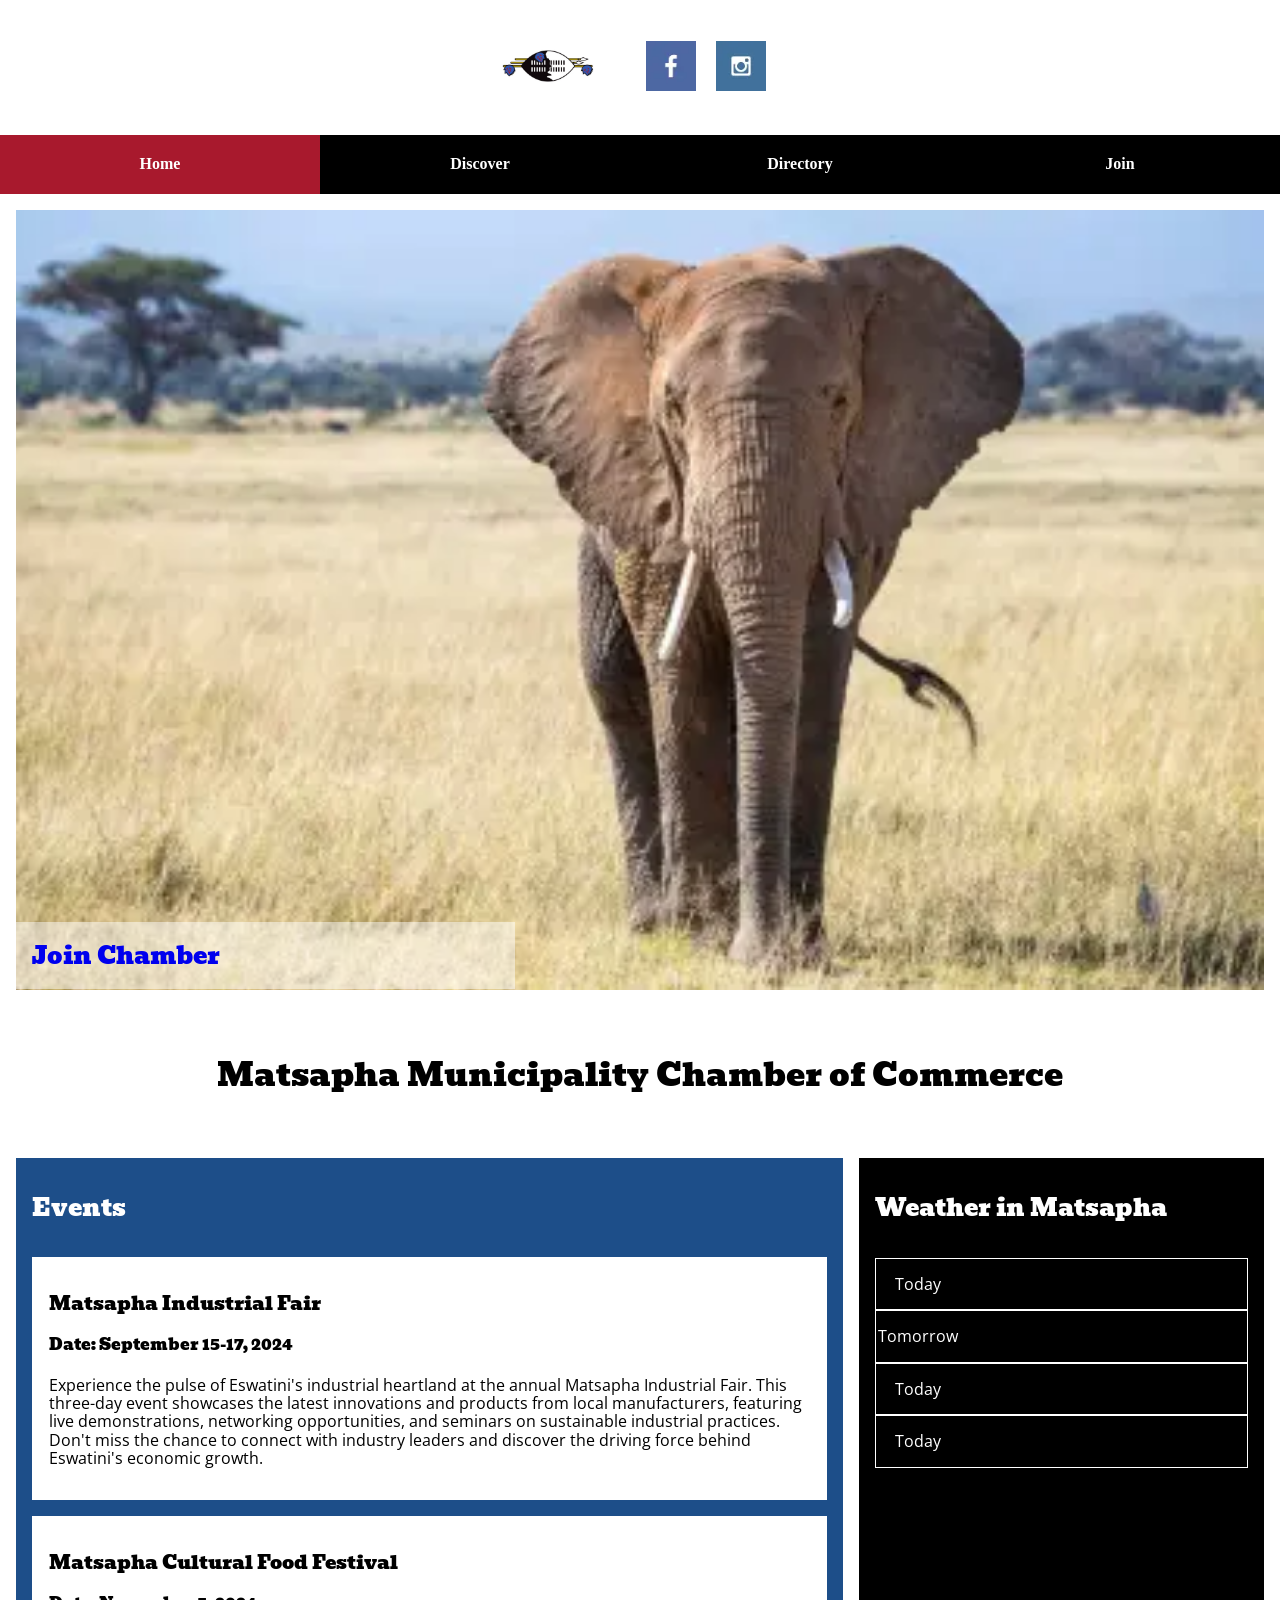
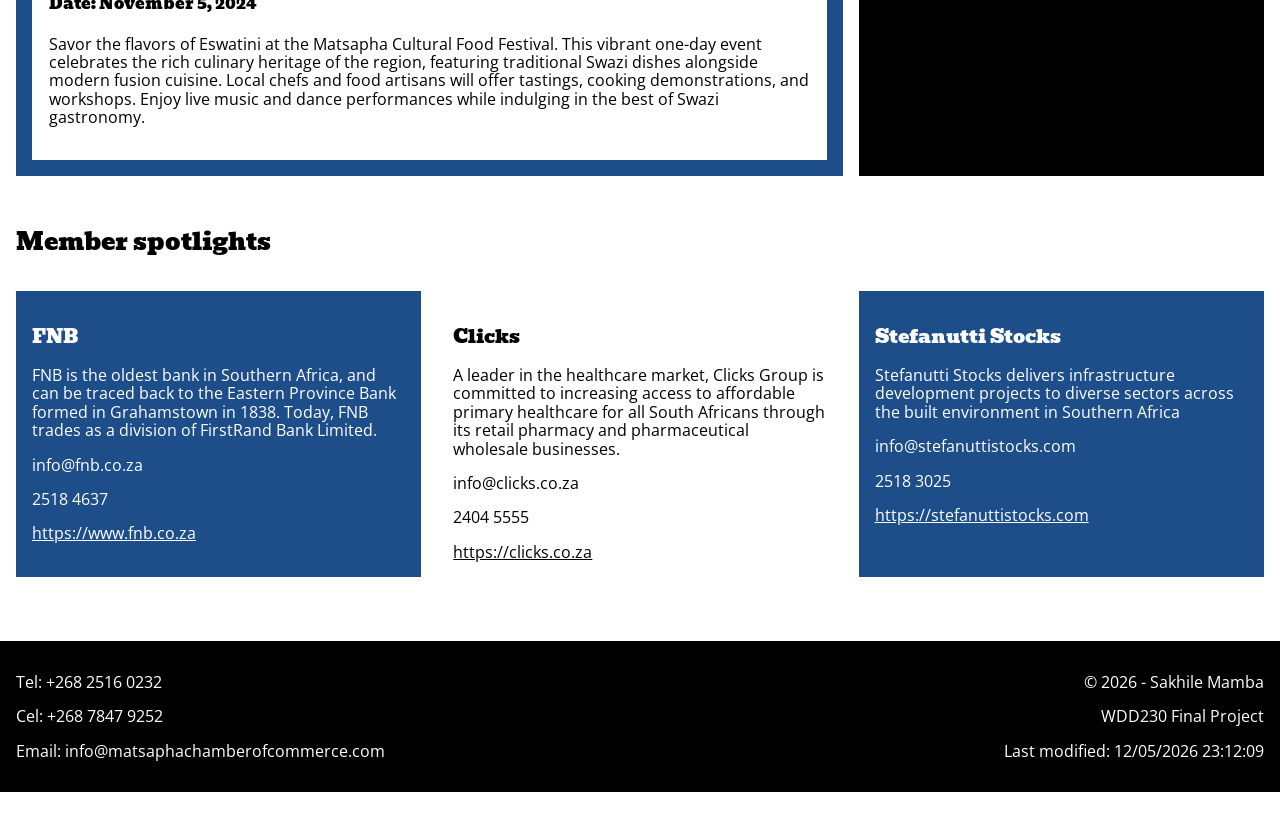
==== chamber/index.html @ d2307139 "Add homepage, weather functionality, and member spotlight features; implement responsive design and " ====
<!DOCTYPE html>
<html lang="en">

<head>
  <meta charset="UTF-8">
  <meta name="viewport" content="width=device-width, initial-scale=1.0">
  <title>Matsapha Chamber of Commerce Homepage</title>
  <meta name="author" content="Sakhile Mamba">
  <meta name="description" content="This is the homepage of the Matsapha Chamber of Commerce on the internet.">

  <link rel="icon" href="favicon.ico">

  <meta property="og:title" content="Matsapha Chamber of Commerce Homepage">
  <meta property="og:type" content="website">
  <meta property="og:image" content="https://sakhilemamba.github.io/wdd231/chamber/images/matsapha_factory.webp">
  <meta property="og:url" content="https://sakhilemamba.github.io/wdd231/Chamber/">

  <link rel="stylesheet" href="styles/normalize.css">
  <link rel="stylesheet" href="styles/small.css">
  <link rel="stylesheet" href="styles/larger.css">

  <link rel="preconnect" href="https://fonts.googleapis.com">
  <link rel="preconnect" href="https://fonts.gstatic.com" crossorigin>
  <link href="https://fonts.googleapis.com/css2?family=Bevan&family=Open+Sans&display=swap" rel="stylesheet">

  <script src="scripts/getdates.js" defer></script>
  <script src="scripts/weather.js" defer></script>
  <script src="scripts/spotlight.js" defer></script>

</head>

<body>
  <header>
    <a href="index.html"><img src="images/logo.webp" alt="Matsapha Chamber of Commerce logo" width="100" height="100"
        loading="lazy"></a>
    <div class="social-logos">
      <a href="https://facebook.com" target="_blank"><img src="images/facebook.webp" alt="Facebook logo" width="50"
          height="50" loading="lazy"></a>

      <a href="https://instagram.com" target="_blank"><img src="images/instagram.webp" alt="Instagram logo" width="50"
          height="50" loading="lazy"></a>

    </div>
    <div id="menuShell">
      <a id="menu">
      </a>
    </div>
  </header>
  <nav>
    <ul>
      <li class="active"><a href="index.html">Home</a></li>
      <li><a href="discover.html">Discover</a></li>
      <li><a href="directory.html">Directory</a></li>
      <li><a href="join.html">Join</a></li>
    </ul>
  </nav>
  <main>
    <div class="hero">
      <picture>
        <source media="(max-width: 400px)" srcset="images/hero-small.webp">
        <source media="(max-width: 960px)" srcset="images/hero-medium.webp">
        <img src="images/hero-large.webp" alt="Matsapha Eswatini" width="1280" height="799" loading="lazy">
      </picture>
      <a href="join.html">
        <div class="call-to-action">
          <h2>Join Chamber</h2>
        </div>
      </a>
    </div>
    <h1>Matsapha Municipality Chamber of Commerce</h1>
    <section class="current-events">
      <h2>Events</h2>
      <div class="event">
        <h3>Matsapha Industrial Fair</h3>
        <h4>Date: September 15-17, 2024</h4>
        <p>Experience the pulse of Eswatini's industrial heartland at the annual Matsapha Industrial Fair. This
          three-day event
          showcases the latest innovations and products from local manufacturers, featuring live
          demonstrations, networking
          opportunities, and seminars on sustainable industrial practices. Don't miss the chance to connect
          with industry leaders
          and discover the driving force behind Eswatini's economic growth.</p>
      </div>
      <div class="event">
        <h3>Matsapha Cultural Food Festival</h3>
        <h4>Date: November 5, 2024</h4>
        <p>Savor the flavors of Eswatini at the Matsapha Cultural Food Festival. This vibrant one-day event
          celebrates the rich
          culinary heritage of the region, featuring traditional Swazi dishes alongside modern fusion cuisine.
          Local chefs and
          food artisans will offer tastings, cooking demonstrations, and workshops. Enjoy live music and dance
          performances while
          indulging in the best of Swazi gastronomy.</p>
      </div>
    </section>
    <section class="weather-card">
      <h2 class="weather-heading">Weather in Matsapha</h2>

      <div class="readings">
        <div class="forecast">
          <p class="today">Today</p>

          <p><span id="current-temp"></span></p>
          <figure>
            <img id="weather-icon" src="#" alt="">
            <figcaption></figcaption>
          </figure>

        </div>
        <div class="forecast">
          <p class="day">Tomorrow</p>

          <p><span class="temp"></span></p>
          <figure>
            <img class="weather-icon" src="#" alt="">
            <figcaption></figcaption>
          </figure>

        </div>
        <div class="forecast">
          <p class="day">Today</p>

          <p><span class="temp"></span></p>
          <figure>
            <img class="weather-icon" src="#" alt="">
            <figcaption></figcaption>
          </figure>

        </div>
        <div class="forecast">
          <p class="day">Today</p>

          <p><span class="temp"></span></p>
          <figure>
            <img class="weather-icon" src="#" alt="">
            <figcaption></figcaption>
          </figure>

        </div>
      </div>
    </section>
    <section class="member-spotlights">
      <h2>Member spotlights</h2>
    </section>
  </main>
  <footer>
    <div class="footer-content">
      <div class="contact-info">
        <p>Tel: +268 2516 0232</p>
        <p>Cel: +268 7847 9252</p>
        <p>Email: info@matsaphachamberofcommerce.com</p>
      </div>
      <div class="general-info">
        <p>&copy; <span id="year"></span> - Sakhile Mamba</p>
        <p>WDD230 Final Project</p>
        <p id="lastModified"></p>
      </div>
    </div>

  </footer>


</body>

</html>
---- chamber/styles/small.css ----
* {
    box-sizing: border-box;
}


header {
    padding: 16px;
    display: flex;
    justify-content: space-between;
    align-items: center;
}

.social-logos {
    display: none;
}

.hero {
    position: relative;
}

.call-to-action {
    position: absolute;
    bottom: 4px;
    left: 0px;
    width: 40%;
    background: rgba(255, 255, 255, .5);
    padding: 0px 16px;
}

nav {
    display: none;
}

nav.open {
    display: flex;
    flex-direction: column;
    color: white;
    background-color: black;
}

nav.open ul {
    padding: 0;
}

.active {
    background-color: #A8192D;
}


nav a:hover {
    background-color: rgba(255, 255, 255, 0.4);
}

nav a {
    display: block;
    padding: 20px;
    color: white;
    font-family: "Roboto Slab", serif;
    font-weight: 600;
    text-decoration: none;
}

li {
    list-style: none;
    text-align: center;
}


#menuShell {
    height: 55px;
    display: flex;
    align-items: center;
    justify-content: flex-end;
}

#menu::before {
    font-size: 2rem;
    content: "☰";
    margin: 16px;
}

#menu.open::before {
    font-size: 1.5rem;
    content: "❌";
}

body {
    background-color: white;
    padding: 0;
    font-family: "Open Sans", sans-serif;
    font-optical-sizing: auto;
    font-weight: 400;
    font-style: normal;
    font-variation-settings:
        "wdth" 100;
    min-width: 320px;
}

h1 {
    text-align: center;
    margin: 48px 16px;
}

h1,
h2,
h3,
h4 {
    font-family: "Bevan", serif;
    font-weight: 400;
    font-style: normal;
}


main {
    display: flex;
    flex-direction: column;
    padding: 16px;
}

.hero img {
    width: 100%;
    height: auto;
}

ul {
    margin: 0;
    padding: 0;
}

.current-events,
.member-spotlights {
    display: flex;
    flex-direction: column;
    gap: 16px;
    margin-bottom: 16px;
}

.current-events {
    padding: 16px;
    background-color: #1D4E89;
    color: white;
}

.event {
    border: 1px solid white;
    background-color: white;
    color: black;
}

.spotlight,
.event {
    padding: 16px;
}

.spotlight:nth-of-type(odd) a {
    color: white;
}

.spotlight:nth-of-type(even) a {
    color: black;
}

.spotlight:nth-of-type(odd) {
    background-color: #1D4E89;
    color: white;

}

.weather-card {
    display: grid;
    grid-template-columns: 1fr;
    grid-template-rows: 80px 1fr;
    padding: 16px;
    background-color: black;
    color: white;
    margin-bottom: 16px;
    column-gap: 8px;
    row-gap: 4px;
    align-items: start;
    justify-items: start;

}

.weather-heading {
    grid-column: 1 / 2
}

.forecast {
    display: grid;
    grid-template-columns: 1fr 1fr 2fr;
    gap: 16px;
    align-items: center;
    justify-items: center;
    border: 1px solid white;
    border-collapse: collapse;
}

div.forecast figure {
    display: flex;
    flex-direction: row;
}

.readings {
    height: max-content;
    width: 100%;
}


footer {
    text-align: center;
    background-color: black;
    color: white;

}

.footer-content {
    display: flex;
    flex-wrap: wrap;
    flex-direction: column;
    gap: 32px;
    padding: 16px;
}

#sidebar-layout {
    display: flex;
    flex-direction: column;
    justify-content: center;
}

#sidebar-layout img {
    width: 100%;
    height: auto;
}

figcaption {
    width: 100%;
}


#sidebar div {
    padding: 16px;
}

#sidebar div:nth-of-type(odd) {
    background-color: #1D4E89;
    color: white;

}

/* #sidebar ul {
    list-style: square;
    text-align: left;
} */

#sidebar li {
    text-align: left;
    list-style: square;
}


#discovery-image-gallery {
    display: flex;
    flex-direction: column;
    align-items: center;
}

#time-since {
    text-align: center;
}


.form-main {
    grid-template-columns: 2fr 1fr;
    justify-items: center;
}



/*----------- FORM STYLING --------------*/


.wf1 fieldset {
    margin: 2rem 0;
    border: 1px solid #ddd;
    border-radius: 6px;
    padding: .5rem 2%;
}

.wf1 legend {
    color: #1D4E89;
    font-size: 1.2rem;
    padding: 0 .5rem;
}

.wf1 label {
    display: block;
    padding-top: 1rem;
    color: black;
    font-size: 1rem;
}

.wf1 div {
    padding-top: 1rem;
    color: black;
    font-size: 1rem;
}

.wf1 input[type="text"],
.wf1 input[type="tel"],
.wf1 input[type="email"],
textarea {
    background-color: #eee;
    display: block;
    border: 1px solid #999;
    border-radius: 6px;
    padding: .75rem;
    color: #555;
    width: 100%;
    appearance: none;
}

.wf1 input[type="radio"] {
    margin-right: 6px;
}

.wf1 input[type="submit"] {
    border: none;
    background-color: #A8192D;

    color: white;
    border-radius: 6px;
    padding: .8rem;
    width: 100%;
    margin: -1rem 0 2rem 0;
    box-shadow: 1px 1px 4px #999;
}

.wf1 input:required {
    border-bottom: 6px solid #A8192D;
}

.wf1 input:required:valid {
    border-bottom: 6px solid green;
}

.membership-level ul {
    list-style: circle;
}

.membership-level>ul>li {
    text-align: left;
    list-style: square;
}

.membership-level h4 {
    margin-bottom: 0px;
}

/***************Directory************************/

.directory-main {
    display: block;
}

.directory-menu {
    margin: 1rem auto;
    padding: 0.5rem;
    background-color: #A8192D;
    text-align: center;
}

.directory-menu button {
    padding: 1rem;
    font-weight: 700;
    color: white;
    background-color: black;
}

.directory-grid {
    display: grid;
    grid-template-columns: repeat(auto-fit, minmax(200px, 1fr));
    grid-template-rows: 1fr 1fr;
    grid-gap: 24px;
    align-items: start;
}


.directory-grid section>* {
    margin: 0.1rem;
}

.directory-grid section {
    display: flex;
    flex-direction: column;
    gap: 10px;
}

.list {
    display: flex;
    flex-direction: column;

}

.list section {
    text-align: left;
    display: grid;
    gap: 4px;
    width: 100%;
    grid-template-columns: 1fr;
    margin: 0;
    padding: 16px;
    align-content: start;
}

.list section img {
    display: none;
}

.list section:nth-child(even) {
    background-color: #1D4E89;
    color: white;
}

.list section:nth-child(even) a {
    color: white;
}

.directory-grid section a {
    font-size: 0.85rem;
    color: navy;
    letter-spacing: 1.1pt;
}

.directory-grid section img {
    height: auto;
    max-width: 100%;
}
---- chamber/styles/larger.css ----
@media only screen and (min-width: 620px) {

    header {
        padding: 16px;
        display: flex;
        justify-content: center;
        align-items: center;
        gap: 48px;
    }

    .social-logos {
        display: inline;
    }

    .social-logos img:first-child {
        margin-right: 16px;
    }

    nav {
        display: block;
        background-color: black;
    }

    nav ul {
        display: flex;
    }

    nav ul li {
        flex: 1 1 100%;
    }

    #menuShell {
        display: none;
    }


    main {
        display: grid;
        grid-template-columns: repeat(3, 1fr);
        gap: 16px;
        max-width: 1280px;
        margin: 0 auto;
        padding: 16px;
    }

    .hero {
        grid-column: 1 / span 3;
    }

    h1 {
        grid-column: 1 / span 3;
    }

    .current-events {
        grid-column: 1/ span 2;
    }



    .weather-card {
        grid-column: 3 / 4;
        justify-content: center;
    }

    .member-spotlights {
        display: grid;
        grid-template-columns: repeat(3, 1fr);
        grid-column: 1 /span 3;
        flex-direction: row;
        flex-wrap: wrap;
    }

    .member-spotlights h2 {
        grid-column: 1/ span 3;
    }



    .footer-content {
        display: flex;
        flex-direction: row;
        justify-content: space-between;
        flex: 1 1;
        margin: 32px auto;
        max-width: 1280px;
    }

    .contact-info {
        text-align: left;
        justify-self: flex-end;
    }

    .general-info {
        text-align: right;
    }

    #sidebar-layout {
        display: grid;
        grid-template-columns: 1fr 2fr;
        gap: 16px;
        margin: 0 auto;
    }

    #sidebar {
        grid-column: 1 / 2;
    }

    #discovery-image-gallery {
        grid-column: 2 / 3;
    }

    #sidebar-layout figure {
        margin-top: 0;
        width: 93%;
        height: auto;
    }

    #sidebar-layout figure:hover {
        transition: 0.2s ease-in;
        width: 100%;
        height: auto;
    }

    #time-since {
        grid-column: 1/3;
    }

    #discover-h1 {
        grid-column: 1/3;
        margin-bottom: 8px;
    }

    form {
        grid-column: 2 / 3;
    }

    fieldset:first-of-type {
        margin-top: 0;
    }
}

@media only screen and (min-width: 900px) {

    .list section {
        grid-template-columns: 80px 1fr max-content 250px 80px 1fr;
    }
}
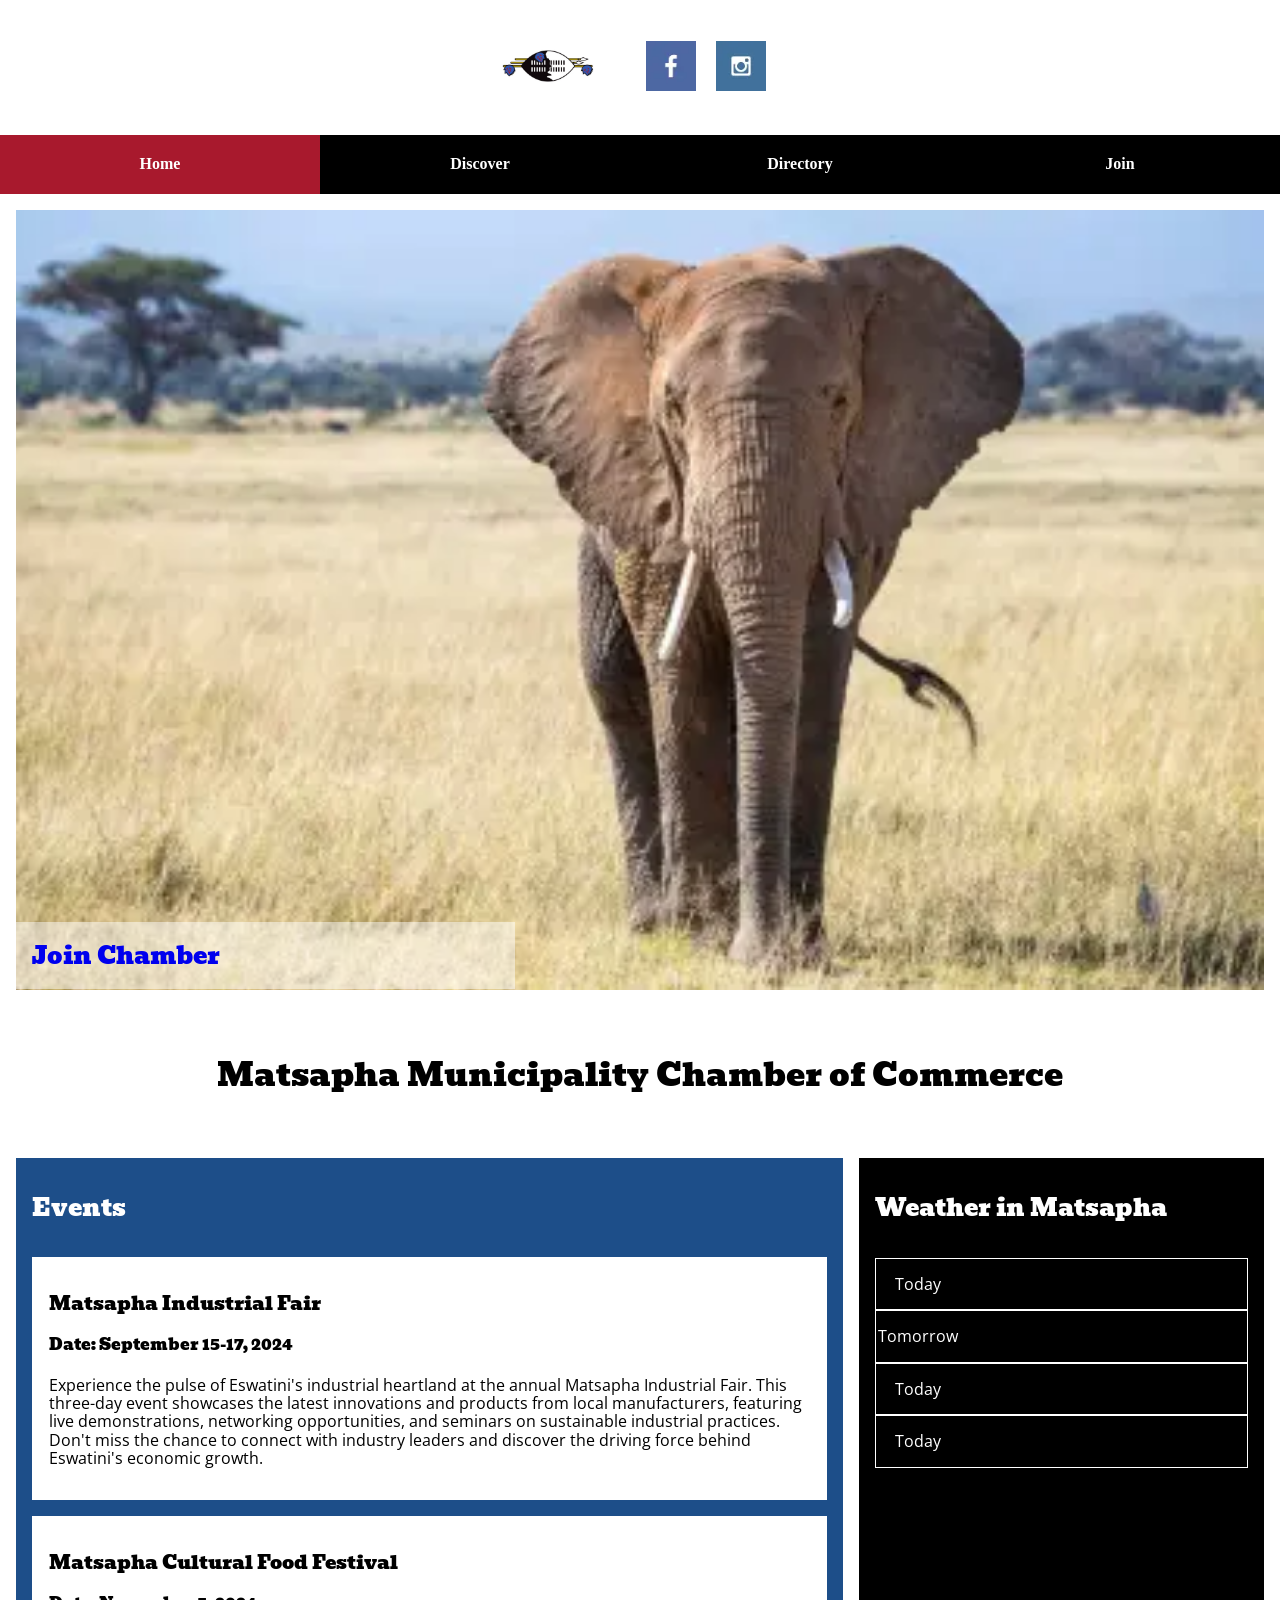
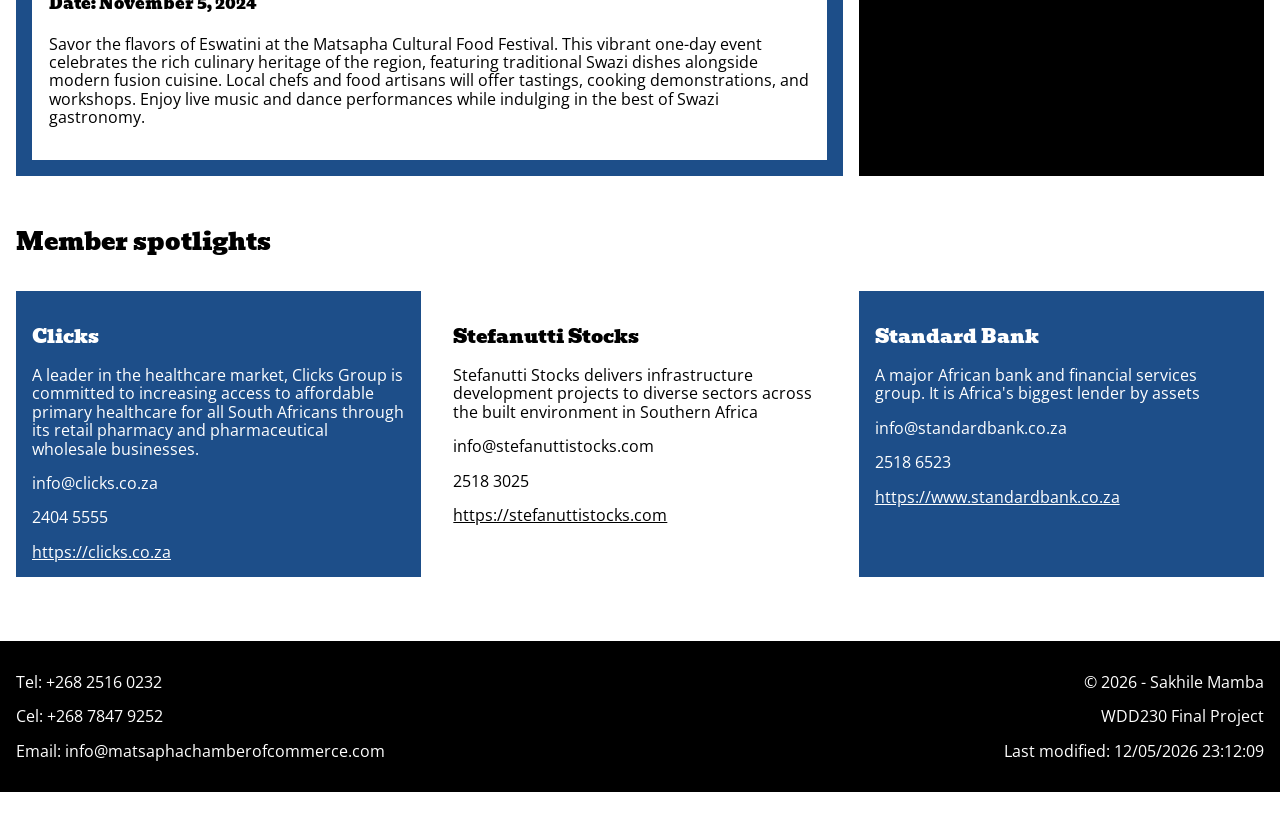
==== commit e2507215: "Update meta tags for consistency and clarity in the homepage" ====
--- a/chamber/index.html
+++ b/chamber/index.html
@@ -4,16 +4,19 @@
 <head>
   <meta charset="UTF-8">
   <meta name="viewport" content="width=device-width, initial-scale=1.0">
-  <title>Matsapha Chamber of Commerce Homepage</title>
+  <title>The Matsapha Chamber of Commerce Homepage</title>
   <meta name="author" content="Sakhile Mamba">
-  <meta name="description" content="This is the homepage of the Matsapha Chamber of Commerce on the internet.">
+  <meta name="description"
+    content="This is the home page of the Matsapha Chamber of Commerce. Find general information about Matsapha, the chamber, and it's members">
 
   <link rel="icon" href="favicon.ico">
 
-  <meta property="og:title" content="Matsapha Chamber of Commerce Homepage">
+  <meta property="og:title" content="The Matsapha Chamber of Commerce Homepage">
   <meta property="og:type" content="website">
   <meta property="og:image" content="https://sakhilemamba.github.io/wdd231/chamber/images/matsapha_factory.webp">
   <meta property="og:url" content="https://sakhilemamba.github.io/wdd231/Chamber/">
+  <meta property="og:description"
+    content="This is the home page of the Matsapha Chamber of Commerce. Find general information about Matsapha, the chamber, and it's members">
 
   <link rel="stylesheet" href="styles/normalize.css">
   <link rel="stylesheet" href="styles/small.css">
